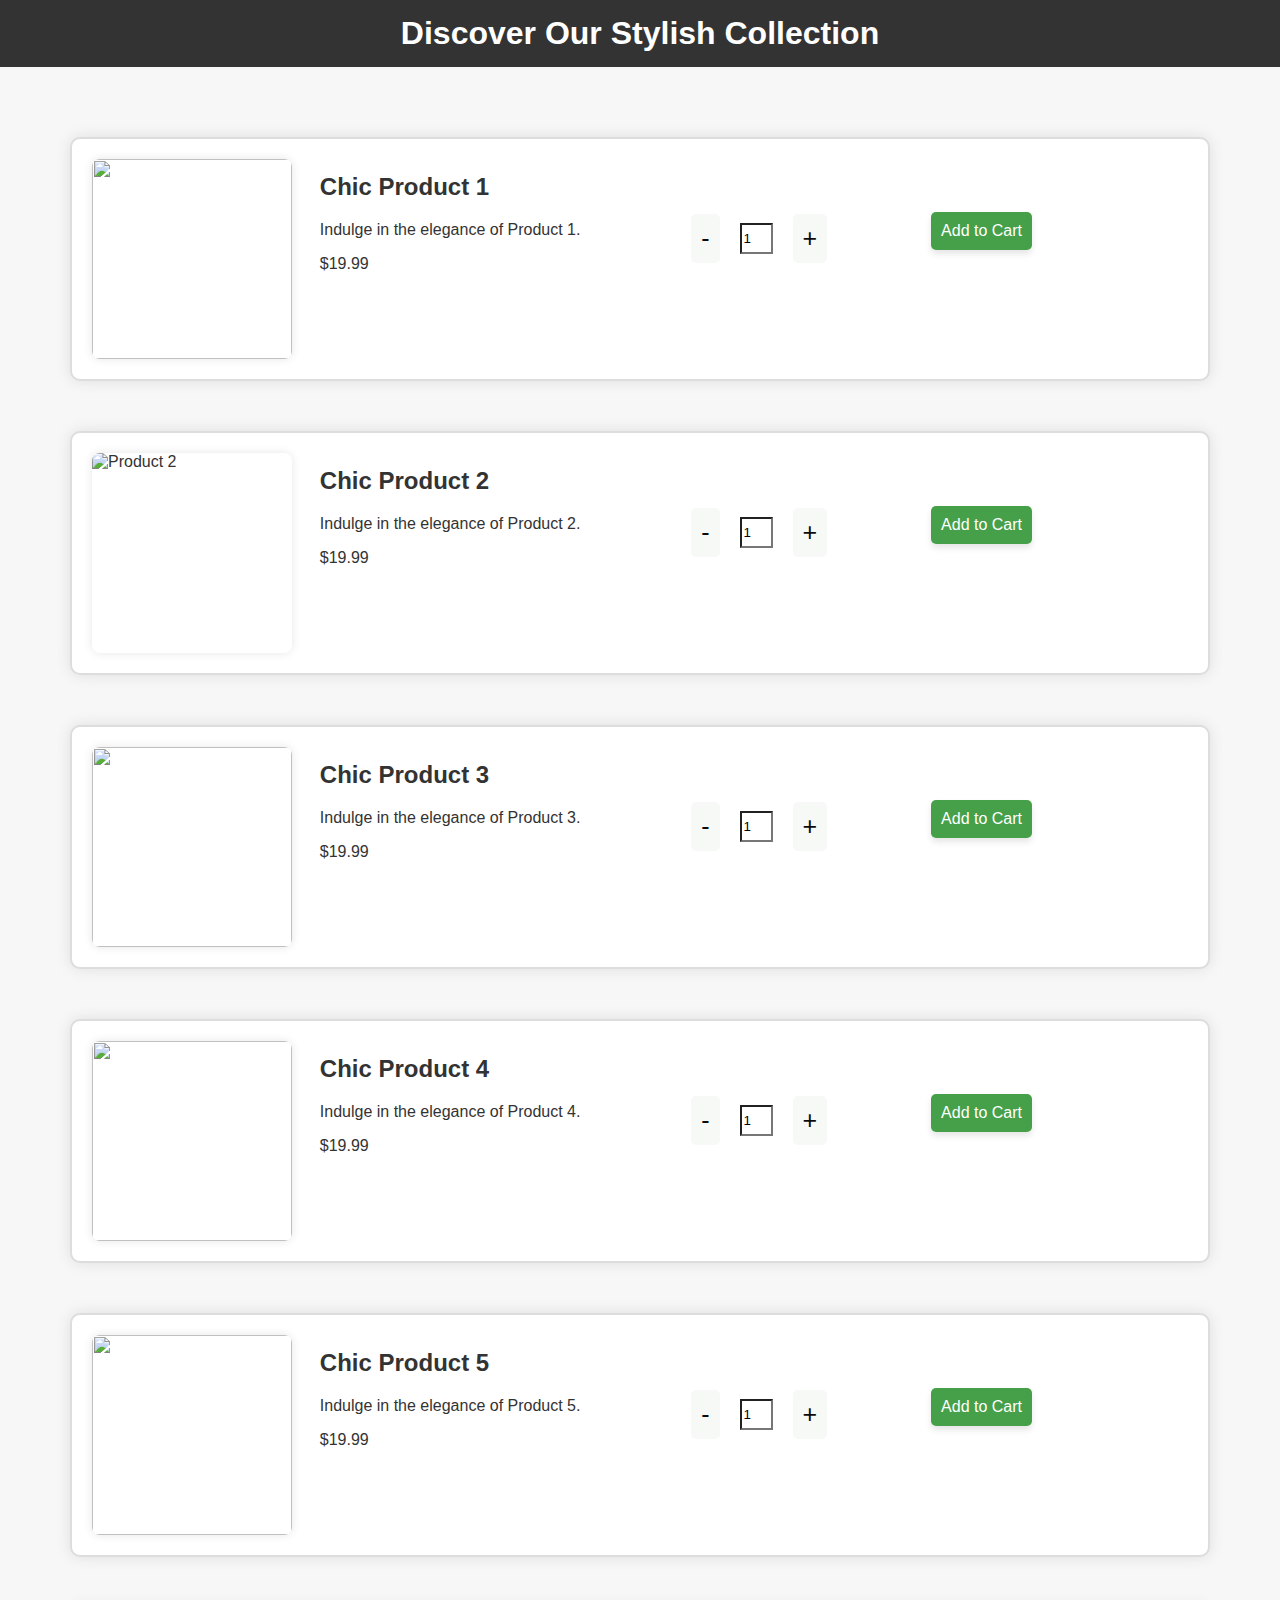
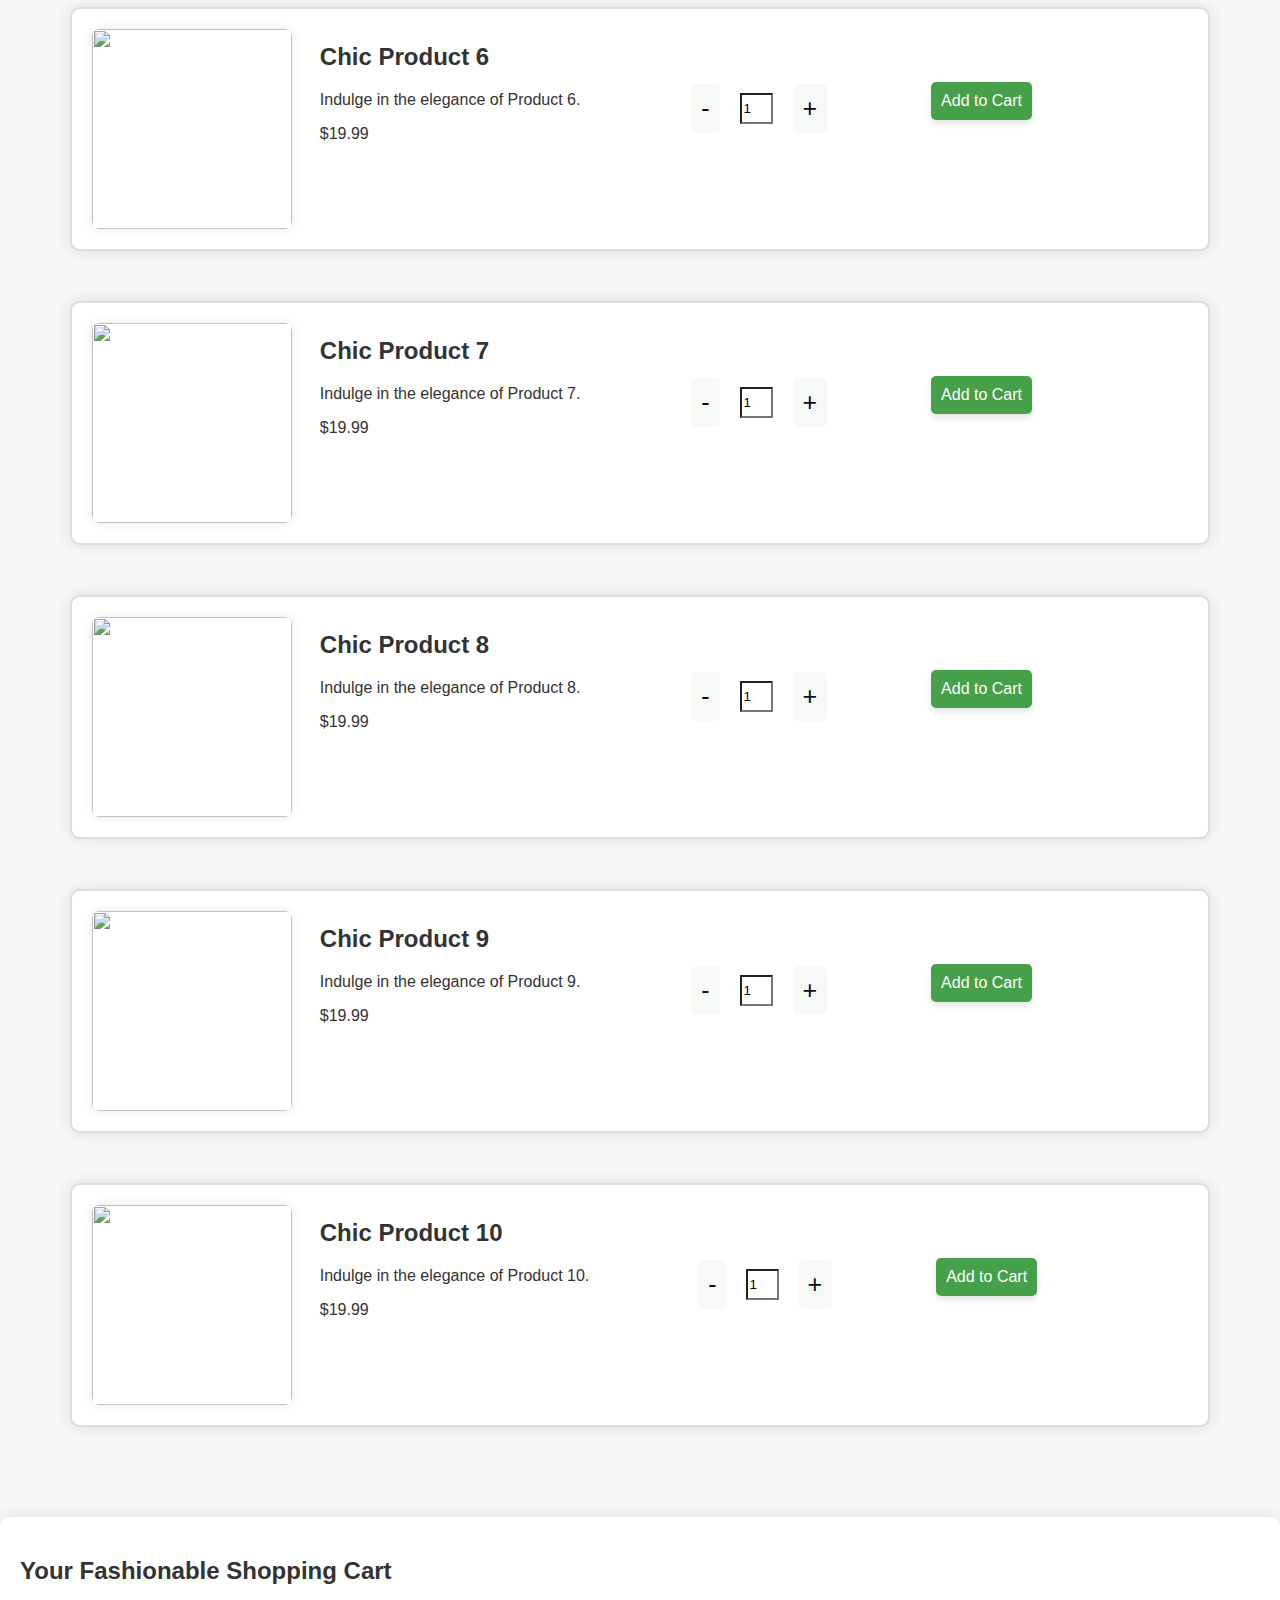
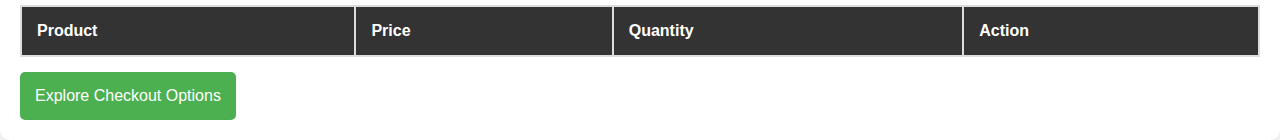
==== index.html @ 1d6044de "added" ====
<!DOCTYPE html>
<html lang="en">
<head>
    <meta charset="UTF-8">
    <meta name="viewport" content="width=device-width, initial-scale=1.0">
    <title>Stylish Shopping Cart</title>
    <style>
        body {
            font-family: 'Segoe UI', Tahoma, Geneva, Verdana, sans-serif;
            margin: 0;
            padding: 0;
            background-color: #f7f7f7;
            color: #333;
        }

        header {
            background-color: #333;
            color: #fff;
            padding: 15px;
            text-align: center;
        }

        section {
            padding: 20px;
        }

        .product {
            border: 2px solid #ddd;
            padding: 20px;
            margin: 50px;
            background-color: #fff;
            box-shadow: 0 0 15px rgba(0, 0, 0, 0.1);
            border-radius: 10px;
            transition: transform 0.3s ease-in-out;
            display: flex;
        }

        .product:hover {
            transform: scale(1.05);
        }

        .product img {
            width: 200px;
            height: 200px;
            border-radius: 8px;
            box-shadow: 0 0 10px rgba(0, 0, 0, 0.1);
            margin-right: 20px;
        }

        .product-details {
            flex: 1;
            display: flex;
            flex-direction: column;
            justify-content: center;
            height: 100%;
        }

        .product h2 {
            margin-top: 0;
        }

        .quantity-container {
            display: flex;
            justify-content: space-between;
            align-items: center;
            margin-top: 15px;
        }

        .quantity-container button {
            background-color: #f7f9f7;
            font-size: 25px;
            color: #0b0b0b;
            padding: 10px;
            border: none;
            cursor: pointer;
            border-radius: 5px;
            transition: background-color 0.3s ease-in-out;
        }

        .quantity-container button:hover {
            background-color: #45a049;
        }

        .add-to-cart-button {
            background: linear-gradient(to bottom, #45a049, #45a049);
            color: #fff;
            padding: 10px;
            margin: 50px;
            margin-left: 100px;
            border: none;
            cursor: pointer;
            border-radius: 5px;
            font-size: 16px;
            box-shadow: 0 4px 6px rgba(0, 0, 0, 0.1);
            transition: background 0.3s ease-in-out;
            
        }

        .add-to-cart-button:hover {
            background: linear-gradient(to bottom, #45a049,#45a049);
            
        }

        .cart {
            background-color: #fff;
            padding: 20px;
            box-shadow: 0 0 15px rgba(0, 0, 0, 0.1);
            border-radius: 10px;
            margin-top: 20px;
        }

        .cart table {
            width: 100%;
            border-collapse: collapse;
            margin-top: 20px;
        }

        .cart th, .cart td {
            border: 2px solid #ddd;
            padding: 15px;
            text-align: left;
            vertical-align: middle; /* Align content vertically in the middle */
        }

        .cart th {
            background-color: #333;
            color: #fff;
        }

        .cart button {
            background-color: #4CAF50;
            color: #fff;
            padding: 15px;
            border: none;
            cursor: pointer;
            border-radius: 5px;
            margin-top: 15px;
            font-size: 16px;
            transition: background-color 0.3s ease-in-out;
        }

        .cart button:hover {
            background-color: #45a049;
        }

        .remove-button {
            background-color: #ff5050;
            color: #fff;
            padding: 1px;
            border: none;
            cursor: pointer;
            border-radius: 5px;
            transition: background-color 0.3s ease-in-out;
        }

        .remove-button:hover {
            background-color: #e53935;
        }
        input {
            border-radius: 0; /* Set to 0 to make it square */
            width: 25px; /* Set the desired width */
            height: 25px;
        }
    </style>
</head>
<body>

    <header>
        <h1 style="margin: 0;">Discover Our Stylish Collection</h1>
    </header>

    <section>
        <div class="product">
            <img src="product 1.png" Product 1>
            <div class="product-details">
                <table>
                    <th>
                        <td>
                            <h2>Chic Product 1</h2>
                            <p>Indulge in the elegance of Product 1.</p>
                            <p>$19.99</p>
                        </td>
                        <td>
                            <div class="quantity-container">
                                <button onclick="decrementQuantity('quantity1')">-</button>
                                <input type="number" id="quantity1" min="1" value="1">
                                <button onclick="incrementQuantity('quantity1')">+</button>
                            </div>
                        </td>
                        <td>
                            <button class="add-to-cart-button" onclick="addToCart('Chic Product 1', 19.99, 'quantity1')">Add to Cart</button>
                        </td>
                    </th>
                </table>
            </div>
        </div>

        <div class="product">
            <img src="product 2.jpg" alt="Product 2">
            <div class="product-details">
                <table>
                    <th>
                        <td>
                            <h2>Chic Product 2</h2>
                            <p>Indulge in the elegance of Product 2.</p>
                            <p>$19.99</p>
                        </td>
                        <td>
                            <div class="quantity-container">
                                <button onclick="decrementQuantity('quantity2')">-</button>
                                <input type="number" id="quantity2" min="1" value="1">
                                <button onclick="incrementQuantity('quantity2')">+</button>
                            </div>
                        </td>
                        <td>
                            <button class="add-to-cart-button" onclick="addToCart('Chic Product 2', 19.99, 'quantity2')">Add to Cart</button>
                        </td>
                    </th>
                </table>
            </div>
        </div>

        <div class="product">
            <img src="product 3.png" Product 3>
            <div class="product-details">
                <table>
                    <th>
                        <td>
                            <h2>Chic Product 3</h2>
                            <p>Indulge in the elegance of Product 3.</p>
                            <p>$19.99</p>
                        </td>
                        <td>
                            <div class="quantity-container">
                                <button onclick="decrementQuantity('quantity3')">-</button>
                                <input type="number" id="quantity3" min="1" value="1">
                                <button onclick="incrementQuantity('quantity3')">+</button>
                            </div>
                        </td>
                        <td>
                            <button class="add-to-cart-button" onclick="addToCart('Chic Product 3', 19.99, 'quantity3')">Add to Cart</button>
                        </td>
                    </th>
                </table>
            </div>
        </div>

        <div class="product">
            <img src="product 4.png" Product 4>
            <div class="product-details">
                <table>
                    <th>
                        <td>
                            <h2>Chic Product 4</h2>
                            <p>Indulge in the elegance of Product 4.</p>
                            <p>$19.99</p>
                        </td>
                        <td>
                            <div class="quantity-container">
                                <button onclick="decrementQuantity('quantity4')">-</button>
                                <input type="number" id="quantity" min="1" value="1">
                                <button onclick="incrementQuantity('quantity4')">+</button>
                            </div>
                        </td>
                        <td>
                            <button class="add-to-cart-button" onclick="addToCart('Chic Product 4', 19.99, 'quantity4')">Add to Cart</button>
                        </td>
                    </th>
                </table>
            </div>
        </div>

        <div class="product">
            <img src="product 5.png" Product 5>
            <div class="product-details">
                <table>
                    <th>
                        <td>
                            <h2>Chic Product 5</h2>
                            <p>Indulge in the elegance of Product 5.</p>
                            <p>$19.99</p>
                        </td>
                        <td>
                            <div class="quantity-container">
                                <button onclick="decrementQuantity('quantity5')">-</button>
                                <input type="number" id="quantity5" min="1" value="1">
                                <button onclick="incrementQuantity('quantity5')">+</button>
                            </div>
                        </td>
                        <td>
                            <button class="add-to-cart-button" onclick="addToCart('Chic Product 5', 19.99, 'quantity5')">Add to Cart</button>
                        </td>
                    </th>
                </table>
            </div>
        </div>

        <div class="product">
            <img src="product 6.png" Product 6>
            <div class="product-details">
                <table>
                    <th>
                        <td>
                            <h2>Chic Product 6</h2>
                            <p>Indulge in the elegance of Product 6.</p>
                            <p>$19.99</p>
                        </td>
                        <td>
                            <div class="quantity-container">
                                <button onclick="decrementQuantity('quantity6')">-</button>
                                <input type="number" id="quantity6" min="1" value="1">
                                <button onclick="incrementQuantity('quantity6')">+</button>
                            </div>
                        </td>
                        <td>
                            <button class="add-to-cart-button" onclick="addToCart('Chic Product 6', 19.99, 'quantity6')">Add to Cart</button>
                        </td>
                    </th>
                </table>
            </div>
        </div>

        <div class="product">
            <img src="product 7.png" Product 7>
            <div class="product-details">
                <table>
                    <th>
                        <td>
                            <h2>Chic Product 7</h2>
                            <p>Indulge in the elegance of Product 7.</p>
                            <p>$19.99</p>
                        </td>
                        <td>
                            <div class="quantity-container">
                                <button onclick="decrementQuantity('quantity7')">-</button>
                                <input type="number" id="quantity7" min="1" value="1">
                                <button onclick="incrementQuantity('quantity7')">+</button>
                            </div>
                        </td>
                        <td>
                            <button class="add-to-cart-button" onclick="addToCart('Chic Product 7', 19.99, 'quantity7')">Add to Cart</button>
                        </td>
                    </th>
                </table>
            </div>
        </div>

        <div class="product">
            <img src="product 8.png" Product 8>
            <div class="product-details">
                <table>
                    <th>
                        <td>
                            <h2>Chic Product 8</h2>
                            <p>Indulge in the elegance of Product 8.</p>
                            <p>$19.99</p>
                        </td>
                        <td>
                            <div class="quantity-container">
                                <button onclick="decrementQuantity('quantity8')">-</button>
                                <input type="number" id="quantity8" min="1" value="1">
                                <button onclick="incrementQuantity('quantity8')">+</button>
                            </div>
                        </td>
                        <td>
                            <button class="add-to-cart-button" onclick="addToCart('Chic Product 8', 19.99, 'quantity8')">Add to Cart</button>
                        </td>
                    </th>
                </table>
            </div>
        </div>

        <div class="product">
            <img src="product 9.png" Product 9>
            <div class="product-details">
                <table>
                    <th>
                        <td>
                            <h2>Chic Product 9</h2>
                            <p>Indulge in the elegance of Product 9.</p>
                            <p>$19.99</p>
                        </td>
                        <td>
                            <div class="quantity-container">
                                <button onclick="decrementQuantity('quantity9')">-</button>
                                <input type="number" id="quantity9" min="1" value="1">
                                <button onclick="incrementQuantity('quantity9')">+</button>
                            </div>
                        </td>
                        <td>
                            <button class="add-to-cart-button" onclick="addToCart('Chic Product 9', 19.99, 'quantity9')">Add to Cart</button>
                        </td>
                    </th>
                </table>
            </div>
        </div>

        <div class="product">
            <img src="product 10.png" Product 10>
            <div class="product-details">
                <table>
                    <th>
                        <td>
                            <h2>Chic Product 10</h2>
                            <p>Indulge in the elegance of Product 10.</p>
                            <p>$19.99</p>
                        </td>
                        <td>
                            <div class="quantity-container">
                                <button onclick="decrementQuantity('quantity10')">-</button>
                                <input type="number" id="quantity10" min="1" value="1">
                                <button onclick="incrementQuantity('quantity10')">+</button>
                            </div>
                        </td>
                        <td>
                            <button class="add-to-cart-button" onclick="addToCart('Chic Product 10', 19.99, 'quantity10')">Add to Cart</button>
                        </td>
                    </th>
                </table>
            </div>
        </div>

    </section>

    <section class="cart">
        <h2>Your Fashionable Shopping Cart</h2>
        <table>
            <thead>
                <tr>
                    <th>Product</th>
                    <th>Price</th>
                    <th>Quantity</th>
                    <th>Action</th>
                </tr>
            </thead>
            <tbody id="cartItems"></tbody>
        </table>
        <button class="cart-button" onclick="checkout()">Explore Checkout Options</button>
    </section>

    <script>
        function incrementQuantity(quantityId) {
            const quantityInput = document.getElementById(quantityId);
            quantityInput.value = parseInt(quantityInput.value) + 1;
        }

        function decrementQuantity(quantityId) {
            const quantityInput = document.getElementById(quantityId);
            if (parseInt(quantityInput.value) > 1) {
                quantityInput.value = parseInt(quantityInput.value) - 1;
            }
        }

        function addToCart(product, price, quantityId) {
            const cartItems = document.getElementById('cartItems');
            const quantity = document.getElementById(quantityId).value;

            if (quantity > 0) {
                const newRow = document.createElement('tr');
                newRow.innerHTML = `<td>${product}</td><td>$${price.toFixed(2)}</td><td>${quantity}</td><td><button class="remove-button" onclick="removeFromCart(this)">Remove</button></td>`;
                cartItems.appendChild(newRow);
            }
        }

        function removeFromCart(button) {
            const row = button.parentNode.parentNode;
            row.parentNode.removeChild(row);
        }

        function checkout() {
            alert('Discover amazing checkout options!');
        }
    </script>

</body>
</html>
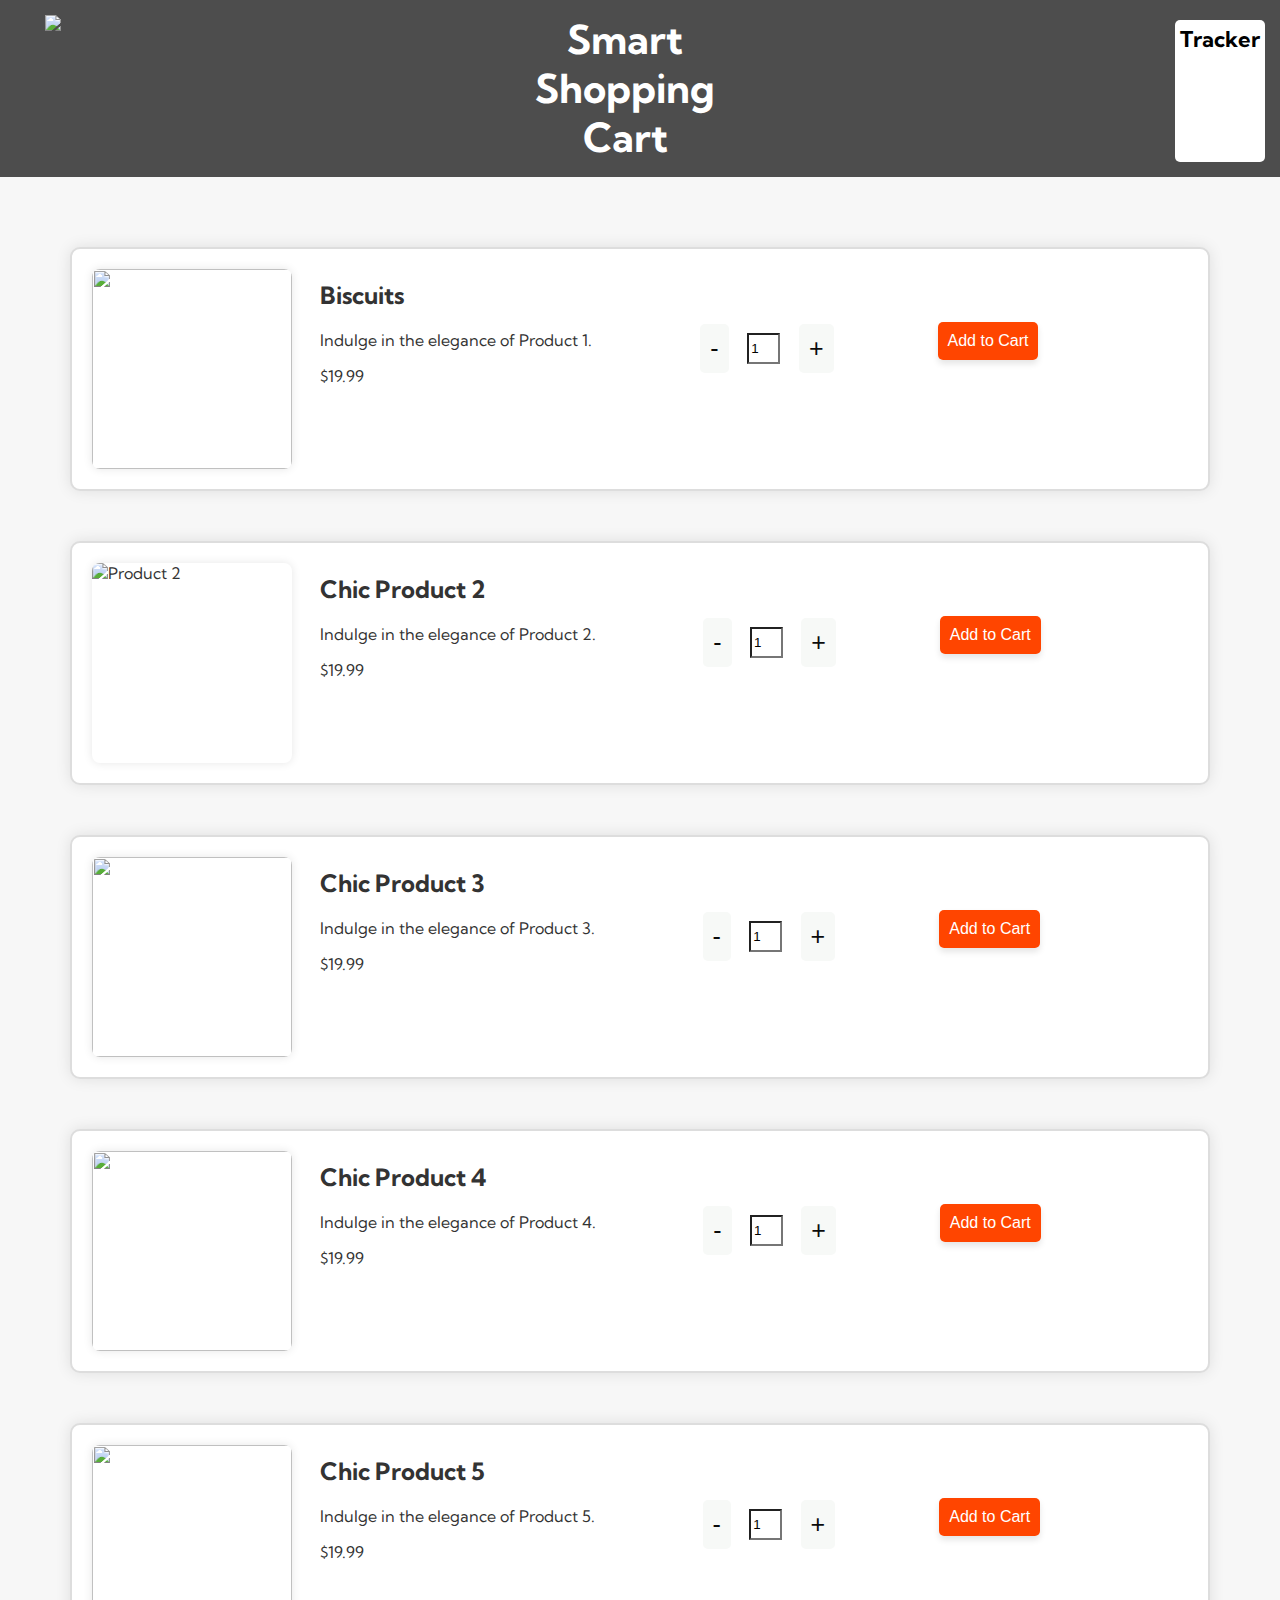
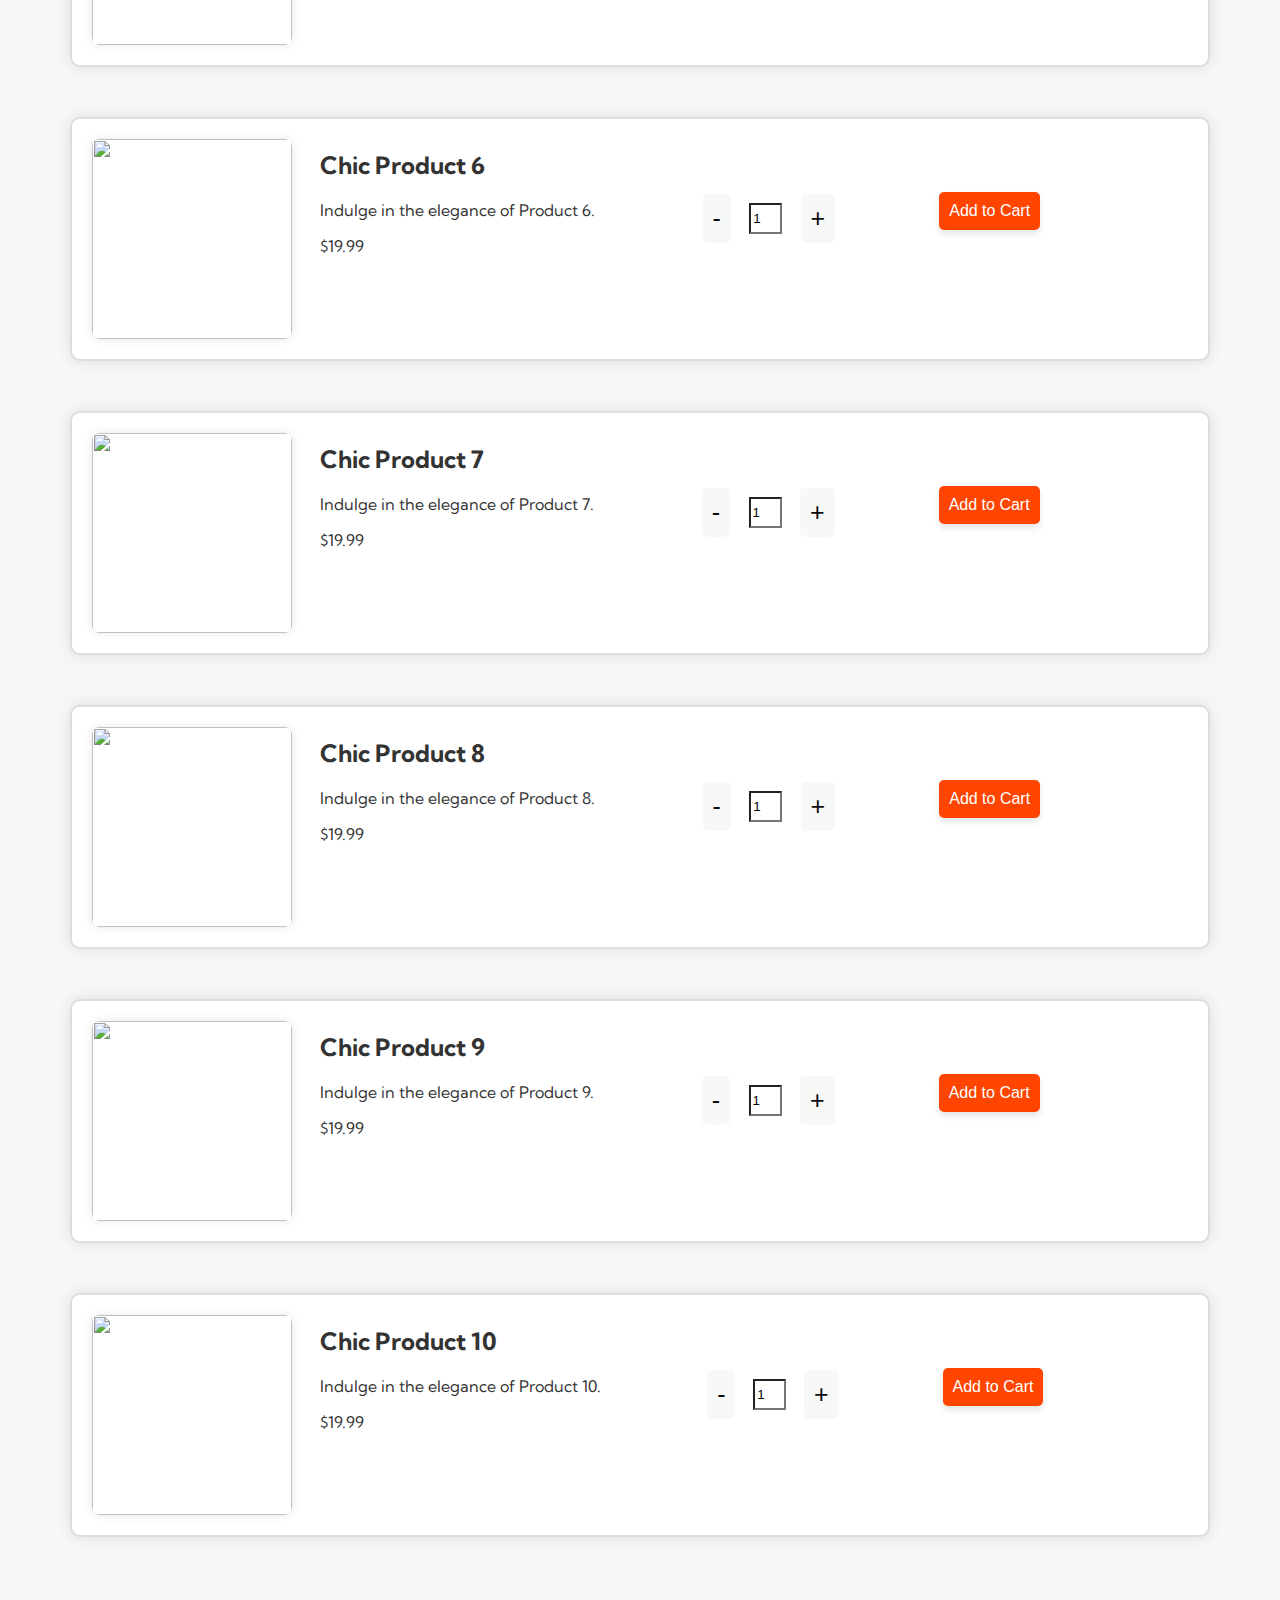
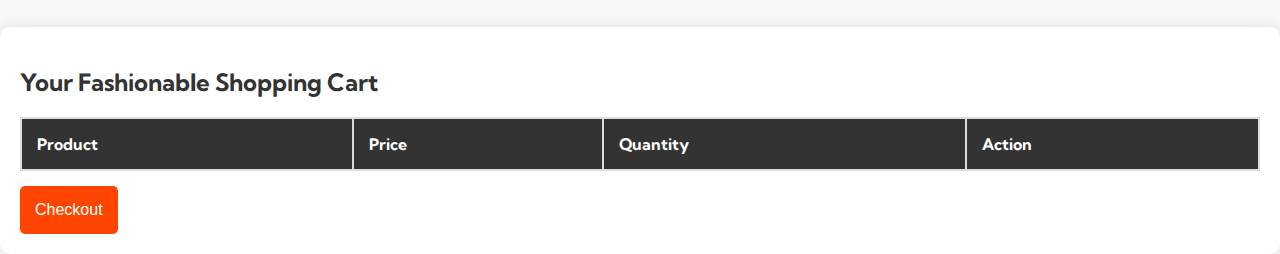
==== commit 364be051: "int" ====
--- a/index.html
+++ b/index.html
@@ -4,169 +4,20 @@
     <meta charset="UTF-8">
     <meta name="viewport" content="width=device-width, initial-scale=1.0">
     <title>Stylish Shopping Cart</title>
-    <style>
-        body {
-            font-family: 'Segoe UI', Tahoma, Geneva, Verdana, sans-serif;
-            margin: 0;
-            padding: 0;
-            background-color: #f7f7f7;
-            color: #333;
-        }
-
-        header {
-            background-color: #333;
-            color: #fff;
-            padding: 15px;
-            text-align: center;
-        }
-
-        section {
-            padding: 20px;
-        }
-
-        .product {
-            border: 2px solid #ddd;
-            padding: 20px;
-            margin: 50px;
-            background-color: #fff;
-            box-shadow: 0 0 15px rgba(0, 0, 0, 0.1);
-            border-radius: 10px;
-            transition: transform 0.3s ease-in-out;
-            display: flex;
-        }
-
-        .product:hover {
-            transform: scale(1.05);
-        }
-
-        .product img {
-            width: 200px;
-            height: 200px;
-            border-radius: 8px;
-            box-shadow: 0 0 10px rgba(0, 0, 0, 0.1);
-            margin-right: 20px;
-        }
-
-        .product-details {
-            flex: 1;
-            display: flex;
-            flex-direction: column;
-            justify-content: center;
-            height: 100%;
-        }
-
-        .product h2 {
-            margin-top: 0;
-        }
-
-        .quantity-container {
-            display: flex;
-            justify-content: space-between;
-            align-items: center;
-            margin-top: 15px;
-        }
-
-        .quantity-container button {
-            background-color: #f7f9f7;
-            font-size: 25px;
-            color: #0b0b0b;
-            padding: 10px;
-            border: none;
-            cursor: pointer;
-            border-radius: 5px;
-            transition: background-color 0.3s ease-in-out;
-        }
-
-        .quantity-container button:hover {
-            background-color: #45a049;
-        }
-
-        .add-to-cart-button {
-            background: linear-gradient(to bottom, #45a049, #45a049);
-            color: #fff;
-            padding: 10px;
-            margin: 50px;
-            margin-left: 100px;
-            border: none;
-            cursor: pointer;
-            border-radius: 5px;
-            font-size: 16px;
-            box-shadow: 0 4px 6px rgba(0, 0, 0, 0.1);
-            transition: background 0.3s ease-in-out;
-            
-        }
-
-        .add-to-cart-button:hover {
-            background: linear-gradient(to bottom, #45a049,#45a049);
-            
-        }
-
-        .cart {
-            background-color: #fff;
-            padding: 20px;
-            box-shadow: 0 0 15px rgba(0, 0, 0, 0.1);
-            border-radius: 10px;
-            margin-top: 20px;
-        }
-
-        .cart table {
-            width: 100%;
-            border-collapse: collapse;
-            margin-top: 20px;
-        }
-
-        .cart th, .cart td {
-            border: 2px solid #ddd;
-            padding: 15px;
-            text-align: left;
-            vertical-align: middle; /* Align content vertically in the middle */
-        }
-
-        .cart th {
-            background-color: #333;
-            color: #fff;
-        }
-
-        .cart button {
-            background-color: #4CAF50;
-            color: #fff;
-            padding: 15px;
-            border: none;
-            cursor: pointer;
-            border-radius: 5px;
-            margin-top: 15px;
-            font-size: 16px;
-            transition: background-color 0.3s ease-in-out;
-        }
-
-        .cart button:hover {
-            background-color: #45a049;
-        }
-
-        .remove-button {
-            background-color: #ff5050;
-            color: #fff;
-            padding: 1px;
-            border: none;
-            cursor: pointer;
-            border-radius: 5px;
-            transition: background-color 0.3s ease-in-out;
-        }
-
-        .remove-button:hover {
-            background-color: #e53935;
-        }
-        input {
-            border-radius: 0; /* Set to 0 to make it square */
-            width: 25px; /* Set the desired width */
-            height: 25px;
-        }
-    </style>
+    <link rel="stylesheet" href="ind.css">
+    <link rel="preconnect" href="https://fonts.googleapis.com">
+    <link rel="preconnect" href="https://fonts.gstatic.com" crossorigin>
+    <link href="https://fonts.googleapis.com/css2?family=Inter:wght@100;200;300;400;500;600;700;800&family=Poppins:wght@600&display=swap" rel="stylesheet">
+    <link rel="preconnect" href="https://fonts.googleapis.com">
+    <link rel="preconnect" href="https://fonts.gstatic.com" crossorigin>
+    <link href="https://fonts.googleapis.com/css2?family=Inter:wght@100;200;300;400;500;600;700;800&family=Kumbh+Sans:wght@200;300;400;500;600;700;800&family=Poppins:wght@600&display=swap" rel="stylesheet">
 </head>
 <body>
 
     <header>
-        <h1 style="margin: 0;">Discover Our Stylish Collection</h1>
+        <img src="cart.png" class="logo">
+        <h1 style="margin: 0;">Smart Shopping Cart</h1>
+        <a href="cart.html" class="track">Tracker</a>
     </header>
 
     <section>
@@ -176,7 +27,7 @@
                 <table>
                     <th>
                         <td>
-                            <h2>Chic Product 1</h2>
+                            <h2>Biscuits</h2>
                             <p>Indulge in the elegance of Product 1.</p>
                             <p>$19.99</p>
                         </td>
@@ -435,7 +286,7 @@
             </thead>
             <tbody id="cartItems"></tbody>
         </table>
-        <button class="cart-button" onclick="checkout()">Explore Checkout Options</button>
+        <button class="cart-button" onclick="checkout()"> Checkout </button>
     </section>
 
     <script>
@@ -470,6 +321,29 @@
         function checkout() {
             alert('Discover amazing checkout options!');
         }
+        
+        function calculateTotalPrice() {
+    const cartRows = document.getElementById('cartItems').getElementsByTagName('tr');
+    let totalPrice = 0;
+
+    for (let i = 0; i < cartRows.length; i++) {
+        const cells = cartRows[i].getElementsByTagName('td');
+        const price = parseFloat(cells[1].innerHTML.replace('$', ''));
+        const quantity = parseInt(cells[2].innerHTML);
+
+        totalPrice += price * quantity;
+    }
+
+    return totalPrice.toFixed(2);
+}
+
+
+function checkout() {
+    const total = calculateTotalPrice();
+    alert(`Total Price: $${total}`);
+    
+}
+
     </script>
 
 </body>
--- a/ind.css
+++ b/ind.css
@@ -0,0 +1,189 @@
+
+body {
+  font-family: Kumbh Sans;
+  margin: 0;
+  padding: 0;
+  background-color: #f7f7f7;
+  color: #333;
+}
+
+header {
+  background-color: #4d4d4d;
+  display: flex;
+  color: #fff;
+  padding: 15px;
+  text-align: center;
+  flex-direction: row;
+  gap: 450px;
+}
+
+section {
+  padding: 20px;
+}
+
+.product {
+  border: 2px solid #ddd;
+  padding: 20px;
+  margin: 50px;
+  background-color: #fff;
+  box-shadow: 0 0 15px rgba(0, 0, 0, 0.1);
+  border-radius: 10px;
+  transition: transform 0.3s ease-in-out;
+  display: flex;
+}
+
+.product:hover {
+  transform: scale(1.05);
+}
+
+.product img {
+  width: 200px;
+  height: 200px;
+  border-radius: 8px;
+  box-shadow: 0 0 10px rgba(0, 0, 0, 0.1);
+  margin-right: 20px;
+}
+
+.product-details {
+  flex: 1;
+  display: flex;
+  flex-direction: column;
+  justify-content: center;
+  height: 100%;
+}
+
+.product h2 {
+  margin-top: 0;
+}
+
+.quantity-container {
+  display: flex;
+  justify-content: space-between;
+  align-items: center;
+  margin-top: 15px;
+}
+
+.quantity-container button {
+  background-color: #f7f9f7;
+  font-size: 25px;
+  color: #0b0b0b;
+  padding: 10px;
+  border: none;
+  cursor: pointer;
+  border-radius: 5px;
+  transition: background-color 0.3s ease-in-out;
+}
+
+.quantity-container button:hover {
+  background-color: orangered;
+}
+
+.add-to-cart-button {
+  background: linear-gradient(to bottom, orangered, orangered);
+  color: #fff;
+  padding: 10px;
+  margin: 50px;
+  margin-left: 100px;
+  border: none;
+  cursor: pointer;
+  border-radius: 5px;
+  font-size: 16px;
+  box-shadow: 0 4px 6px rgba(0, 0, 0, 0.1);
+  transition: background 0.3s ease-in-out;
+  
+}
+
+.add-to-cart-button:hover {
+  background: linear-gradient(to bottom, orangered,orangered);
+  
+}
+
+.cart {
+  background-color: #fff;
+  padding: 20px;
+  box-shadow: 0 0 15px rgba(0, 0, 0, 0.1);
+  border-radius: 10px;
+  margin-top: 20px;
+}
+
+.cart table {
+  width: 100%;
+  border-collapse: collapse;
+  margin-top: 20px;
+}
+
+.cart th, .cart td {
+  border: 2px solid #ddd;
+  padding: 15px;
+  text-align: left;
+  vertical-align: middle; /* Align content vertically in the middle */
+}
+
+.cart th {
+  background-color: #333;
+  color: #fff;
+}
+
+.cart button {
+  background-color: orangered;
+  color: #fff;
+  padding: 15px;
+  border: none;
+  cursor: pointer;
+  border-radius: 5px;
+  margin-top: 15px;
+  font-size: 16px;
+  transition: background-color 0.3s ease-in-out;
+}
+
+.cart button:hover {
+  background-color: orangered;
+}
+
+.remove-button {
+  background-color: #ff5050;
+  color: #fff;
+  padding: 1px;
+  border: none;
+  cursor: pointer;
+  border-radius: 5px;
+  transition: background-color 0.3s ease-in-out;
+}
+
+.remove-button:hover {
+  background-color: #e53935;
+}
+
+input {
+  border-radius: 0; /* Set to 0 to make it square */
+  width: 25px; /* Set the desired width */
+  height: 25px;
+}
+
+.logo {
+  width: 60px;
+  margin-left: 30px;
+}
+
+h1 {
+  align-items: center;
+  justify-content: center;
+  margin-left: 150px;
+  font-size: 40px;
+}
+
+.track {
+  color: black;
+  justify-content: center;
+  align-items: center;
+  margin-top: 5px;
+  text-decoration: none;
+  font-size: 22px;
+  font-weight: bold;
+  background-color: white;
+  padding: 5px ;
+  border: none;
+  cursor: pointer;
+  border-radius: 5px;
+}
+.track:hover{color: white; background-color: black;}